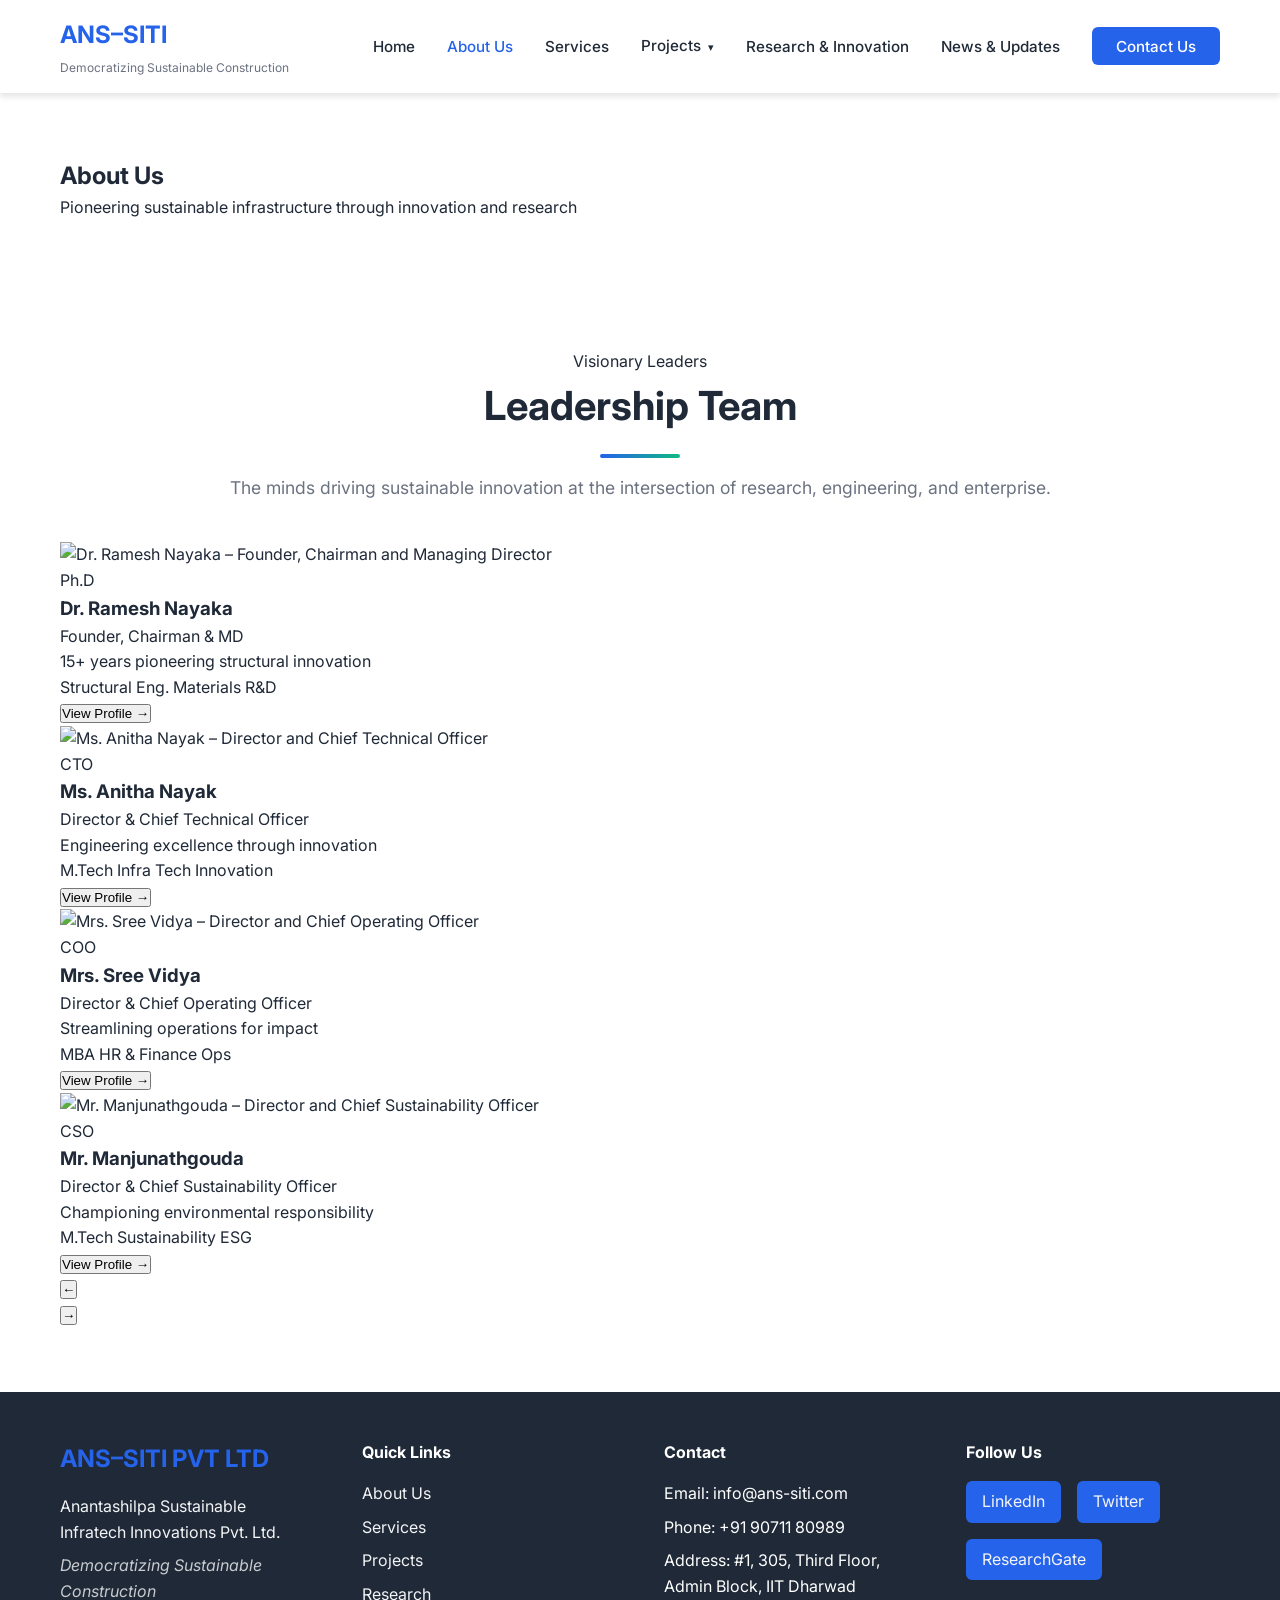
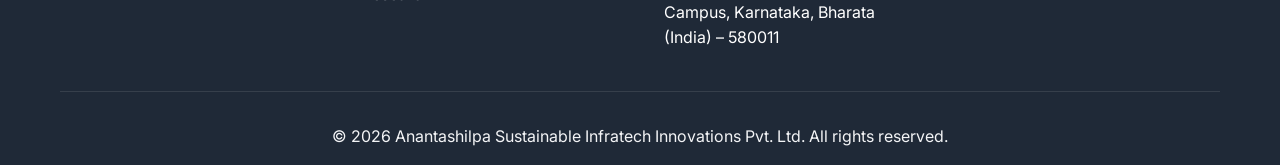
==== pages/about.html @ e318c223 "Add Projects dropdown with direct Products gallery link" ====
<!DOCTYPE html>
<html lang="en">
<head>
    <meta charset="UTF-8">
    <meta name="viewport" content="width=device-width, initial-scale=1.0">
    <title>About Us | ANS-SITI</title>
    <link rel="stylesheet" href="../css/styles.css">
    <link rel="stylesheet" href="../css/pages.css">
    <link href="https://fonts.googleapis.com/css2?family=Inter:wght@300;400;500;600;700&display=swap" rel="stylesheet">
</head>
<body>
    <!-- Navigation -->
    <nav class="navbar">
        <div class="container">
            <div class="nav-wrapper">
                <div class="logo">
                    <h2>ANS–SITI</h2>
                    <span class="logo-subtitle">Democratizing Sustainable Construction</span>
                </div>
                <ul class="nav-links">
                    <li><a href="../index.html">Home</a></li>
                    <li><a href="about.html" class="active">About Us</a></li>
                    <li><a href="services.html">Services</a></li>
                    <li class="projects-nav-item">
                        <details class="projects-menu">
                            <summary>Projects <span aria-hidden="true">▾</span></summary>
                            <div class="projects-options">
                                <a href="projects.html">Projects</a>
                                <a href="../index.html#products">Products</a>
                            </div>
                        </details>
                    </li>
                    <li><a href="research.html">Research & Innovation</a></li>
                    <li><a href="news.html">News & Updates</a></li>
                    <li><a href="contact.html" class="btn-contact">Contact Us</a></li>
                </ul>
                <div class="hamburger">
                    <span></span>
                    <span></span>
                    <span></span>
                </div>
            </div>
        </div>
    </nav>

    <!-- Page Header -->
    <section class="page-header">
        <div class="container">
            <h1>About Us</h1>
            <p>Pioneering sustainable infrastructure through innovation and research</p>
        </div>
    </section>

    <!-- ═══════════════════════════════════════════════════════════
         LEADERSHIP TEAM SECTION — Premium Futuristic Design
    ════════════════════════════════════════════════════════════════ -->
    <section class="leadership-section" id="leadership">
        <!-- Ambient background particles -->
        <div class="ldr-particles" aria-hidden="true">
            <span></span><span></span><span></span><span></span>
            <span></span><span></span><span></span><span></span>
        </div>

        <div class="container">
            <div class="section-header ldr-header">
                <p class="ldr-eyebrow">Visionary Leaders</p>
                <h2>Leadership Team</h2>
                <div class="divider"></div>
                <p class="section-subtitle">The minds driving sustainable innovation at the intersection of research, engineering, and enterprise.</p>
            </div>

            <!-- Desktop: 4-column row | Tablet/Mobile: carousel -->
            <div class="ldr-track-wrapper">
                <div class="ldr-track" id="ldrTrack">

                    <!-- ── Card 1 · Dr. Ramesh Nayaka ── -->
                    <article class="ldr-card" data-member="0" tabindex="0" role="button" aria-label="View profile of Dr. Ramesh Nayaka">
                        <div class="ldr-card-glow" aria-hidden="true"></div>
                        <div class="ldr-card-inner">
                            <div class="ldr-avatar-wrap">
                                <div class="ldr-avatar-ring" aria-hidden="true"></div>
                                <div class="ldr-avatar-ring ldr-avatar-ring--2" aria-hidden="true"></div>
                                <div class="ldr-avatar-img">
                                    <img src="../images/ramesh.jpg" alt="Dr. Ramesh Nayaka – Founder, Chairman and Managing Director">
                                </div>
                                <div class="ldr-avatar-badge">
                                    <span>Ph.D</span>
                                </div>
                            </div>
                            <div class="ldr-card-body">
                                <h3 class="ldr-name">Dr. Ramesh Nayaka</h3>
                                <p class="ldr-role">Founder, Chairman &amp; MD</p>
                                <p class="ldr-tagline">15+ years pioneering structural innovation</p>
                                <div class="ldr-tags">
                                    <span>Structural Eng.</span>
                                    <span>Materials</span>
                                    <span>R&amp;D</span>
                                </div>
                                <button class="ldr-view-btn" aria-label="View full profile">
                                    View Profile <span aria-hidden="true">→</span>
                                </button>
                            </div>
                        </div>
                    </article>

                    <!-- ── Card 2 · Ms. Anitha Nayak ── -->
                    <article class="ldr-card" data-member="1" tabindex="0" role="button" aria-label="View profile of Ms. Anitha Nayak">
                        <div class="ldr-card-glow" aria-hidden="true"></div>
                        <div class="ldr-card-inner">
                            <div class="ldr-avatar-wrap">
                                <div class="ldr-avatar-ring" aria-hidden="true"></div>
                                <div class="ldr-avatar-ring ldr-avatar-ring--2" aria-hidden="true"></div>
                                <div class="ldr-avatar-img">
                                    <img src="../images/anitha.jpg" alt="Ms. Anitha Nayak – Director and Chief Technical Officer">
                                </div>
                                <div class="ldr-avatar-badge">
                                    <span>CTO</span>
                                </div>
                            </div>
                            <div class="ldr-card-body">
                                <h3 class="ldr-name">Ms. Anitha Nayak</h3>
                                <p class="ldr-role">Director &amp; Chief Technical Officer</p>
                                <p class="ldr-tagline">Engineering excellence through innovation</p>
                                <div class="ldr-tags">
                                    <span>M.Tech</span>
                                    <span>Infra Tech</span>
                                    <span>Innovation</span>
                                </div>
                                <button class="ldr-view-btn" aria-label="View full profile">
                                    View Profile <span aria-hidden="true">→</span>
                                </button>
                            </div>
                        </div>
                    </article>

                    <!-- ── Card 3 · Mrs. Sree Vidya ── -->
                    <article class="ldr-card" data-member="2" tabindex="0" role="button" aria-label="View profile of Mrs. Sree Vidya">
                        <div class="ldr-card-glow" aria-hidden="true"></div>
                        <div class="ldr-card-inner">
                            <div class="ldr-avatar-wrap">
                                <div class="ldr-avatar-ring" aria-hidden="true"></div>
                                <div class="ldr-avatar-ring ldr-avatar-ring--2" aria-hidden="true"></div>
                                <div class="ldr-avatar-img">
                                    <img src="../images/vidya.jpg" alt="Mrs. Sree Vidya – Director and Chief Operating Officer">
                                </div>
                                <div class="ldr-avatar-badge">
                                    <span>COO</span>
                                </div>
                            </div>
                            <div class="ldr-card-body">
                                <h3 class="ldr-name">Mrs. Sree Vidya</h3>
                                <p class="ldr-role">Director &amp; Chief Operating Officer</p>
                                <p class="ldr-tagline">Streamlining operations for impact</p>
                                <div class="ldr-tags">
                                    <span>MBA</span>
                                    <span>HR &amp; Finance</span>
                                    <span>Ops</span>
                                </div>
                                <button class="ldr-view-btn" aria-label="View full profile">
                                    View Profile <span aria-hidden="true">→</span>
                                </button>
                            </div>
                        </div>
                    </article>

                    <!-- ── Card 4 · Mr. Manjunathgouda ── -->
                    <article class="ldr-card" data-member="3" tabindex="0" role="button" aria-label="View profile of Mr. Manjunathgouda">
                        <div class="ldr-card-glow" aria-hidden="true"></div>
                        <div class="ldr-card-inner">
                            <div class="ldr-avatar-wrap">
                                <div class="ldr-avatar-ring" aria-hidden="true"></div>
                                <div class="ldr-avatar-ring ldr-avatar-ring--2" aria-hidden="true"></div>
                                <div class="ldr-avatar-img">
                                    <img src="../images/manjunathgouda.jpg" alt="Mr. Manjunathgouda – Director and Chief Sustainability Officer">
                                </div>
                                <div class="ldr-avatar-badge">
                                    <span>CSO</span>
                                </div>
                            </div>
                            <div class="ldr-card-body">
                                <h3 class="ldr-name">Mr. Manjunathgouda</h3>
                                <p class="ldr-role">Director &amp; Chief Sustainability Officer</p>
                                <p class="ldr-tagline">Championing environmental responsibility</p>
                                <div class="ldr-tags">
                                    <span>M.Tech</span>
                                    <span>Sustainability</span>
                                    <span>ESG</span>
                                </div>
                                <button class="ldr-view-btn" aria-label="View full profile">
                                    View Profile <span aria-hidden="true">→</span>
                                </button>
                            </div>
                        </div>
                    </article>

                </div><!-- /ldr-track -->

                <!-- Carousel controls (visible on mobile/tablet only) -->
                <div class="ldr-carousel-controls" aria-label="Carousel navigation">
                    <button class="ldr-prev" id="ldrPrev" aria-label="Previous member">&#8592;</button>
                    <div class="ldr-dots" id="ldrDots" role="tablist"></div>
                    <button class="ldr-next" id="ldrNext" aria-label="Next member">&#8594;</button>
                </div>
            </div><!-- /ldr-track-wrapper -->
        </div><!-- /container -->
    </section>
    <!-- ═══════════════════════════════════════════════════════════ -->


    <!-- ═══════════════════════════════════════════════════════════
         PROFILE MODAL
    ════════════════════════════════════════════════════════════════ -->
    <div class="ldr-modal-overlay" id="ldrModal" role="dialog" aria-modal="true" aria-label="Leader profile" hidden>
        <div class="ldr-modal-panel">
            <button class="ldr-modal-close" id="ldrModalClose" aria-label="Close profile">
                <svg viewBox="0 0 24 24" fill="none" stroke="currentColor" stroke-width="2" aria-hidden="true"><line x1="18" y1="6" x2="6" y2="18"/><line x1="6" y1="6" x2="18" y2="18"/></svg>
            </button>

            <!-- ── Hero ── -->
            <div class="ldr-modal-hero" id="ldrModalHero">
                <div class="ldr-modal-avatar" id="ldrModalAvatar"></div>
                <div class="ldr-modal-hero-info">
                    <p class="ldr-modal-eyebrow" id="ldrModalEyebrow"></p>
                    <h2 class="ldr-modal-name" id="ldrModalName"></h2>
                    <p class="ldr-modal-position" id="ldrModalPosition"></p>
                    <p class="ldr-modal-quote" id="ldrModalQuote"></p>
                </div>
            </div>

            <!-- ── Tab navigation ── -->
            <nav class="ldr-modal-tabs" role="tablist" aria-label="Profile sections">
                <button class="ldr-tab active" data-tab="bio" role="tab" aria-selected="true">Biography</button>
                <button class="ldr-tab" data-tab="education" role="tab" aria-selected="false">Education</button>
                <button class="ldr-tab" data-tab="experience" role="tab" aria-selected="false">Experience</button>
                <button class="ldr-tab" data-tab="research" role="tab" aria-selected="false">Research</button>
                <button class="ldr-tab" data-tab="achievements" role="tab" aria-selected="false">Achievements</button>
                <button class="ldr-tab" data-tab="contact" role="tab" aria-selected="false">Contact</button>
            </nav>

            <!-- ── Tab panels ── -->
            <div class="ldr-modal-content">

                <!-- Biography -->
                <div class="ldr-tab-panel active" id="tab-bio" role="tabpanel">
                    <div class="ldr-bio-text" id="ldrBioText"></div>
                    <div class="ldr-bio-pillars" id="ldrBioPillars"></div>
                </div>

                <!-- Education -->
                <div class="ldr-tab-panel" id="tab-education" role="tabpanel">
                    <div class="ldr-timeline" id="ldrEducation"></div>
                </div>

                <!-- Experience -->
                <div class="ldr-tab-panel" id="tab-experience" role="tabpanel">
                    <div class="ldr-timeline" id="ldrExperience"></div>
                </div>

                <!-- Research & Innovation -->
                <div class="ldr-tab-panel" id="tab-research" role="tabpanel">
                    <div class="ldr-research-grid" id="ldrResearch"></div>
                </div>

                <!-- Achievements -->
                <div class="ldr-tab-panel" id="tab-achievements" role="tabpanel">
                    <div class="ldr-achieve-grid" id="ldrAchievements"></div>
                </div>

                <!-- Contact -->
                <div class="ldr-tab-panel" id="tab-contact" role="tabpanel">
                    <div class="ldr-contact-grid" id="ldrContact"></div>
                </div>

            </div><!-- /ldr-modal-content -->
        </div><!-- /ldr-modal-panel -->
    </div>
    <!-- ═══════════════════════════════════════════════════════════ -->


    <!-- Footer -->
    <footer class="footer">
        <div class="container">
            <div class="footer-content">
                <div class="footer-section">
                    <h3>ANS–SITI PVT LTD</h3>
                    <p>Anantashilpa Sustainable Infratech Innovations Pvt. Ltd.</p>
                    <p class="footer-tagline">Democratizing Sustainable Construction</p>
                </div>
                <div class="footer-section">
                    <h4>Quick Links</h4>
                    <ul>
                        <li><a href="about.html">About Us</a></li>
                        <li><a href="services.html">Services</a></li>
                        <li><a href="projects.html">Projects</a></li>
                        <li><a href="research.html">Research</a></li>
                    </ul>
                </div>
                <div class="footer-section">
                    <h4>Contact</h4>
                    <ul>
                        <li>Email: info@ans-siti.com</li>
                        <li>Phone: +91 90711 80989</li>
                        <li>Address: #1, 305, Third Floor, Admin Block, IIT Dharwad Campus, Karnataka, Bharata (India) – 580011</li>
                    </ul>
                </div>
                <div class="footer-section">
                    <h4>Follow Us</h4>
                    <div class="social-links">
                        <a href="https://in.linkedin.com/company/ans-siti" class="social-icon" target="_blank" rel="noopener noreferrer">LinkedIn</a>
                        <a href="#" class="social-icon">Twitter</a>
                        <a href="#" class="social-icon">ResearchGate</a>
                    </div>
                </div>
            </div>
            <div class="footer-bottom">
                <p>&copy; 2026 Anantashilpa Sustainable Infratech Innovations Pvt. Ltd. All rights reserved.</p>
            </div>
        </div>
    </footer>

    <script src="../js/script.js"></script>
    <script src="../js/leadership.js"></script>
</body>
</html>
---- css/styles.css ----
/* Global Styles */
* {
    margin: 0;
    padding: 0;
    box-sizing: border-box;
}

:root {
    --primary-blue: #2563eb;
    --secondary-blue: #1e40af;
    --light-blue: #dbeafe;
    --primary-green: #10b981;
    --dark-green: #059669;
    --light-green: #d1fae5;
    --grey-dark: #1f2937;
    --grey-medium: #6b7280;
    --grey-light: #f3f4f6;
    --white: #ffffff;
    --shadow: 0 4px 6px rgba(0, 0, 0, 0.1);
    --shadow-lg: 0 10px 25px rgba(0, 0, 0, 0.15);
}

body {
    font-family: 'Inter', sans-serif;
    color: var(--grey-dark);
    line-height: 1.6;
    overflow-x: hidden;
}

.container {
    max-width: 1200px;
    margin: 0 auto;
    padding: 0 20px;
}

/* Navigation */
.navbar {
    background: var(--white);
    box-shadow: var(--shadow);
    position: sticky;
    top: 0;
    z-index: 1000;
    transition: all 0.3s ease;
}

.nav-wrapper {
    display: flex;
    justify-content: space-between;
    align-items: center;
    padding: 1rem 0;
}

.logo h2 {
    color: var(--primary-blue);
    font-size: 1.5rem;
    font-weight: 700;
    margin-bottom: 0.2rem;
}

.logo-subtitle {
    font-size: 0.75rem;
    color: var(--grey-medium);
    display: block;
}

.nav-links {
    display: flex;
    list-style: none;
    gap: 2rem;
    align-items: center;
}

.nav-links a {
    text-decoration: none;
    color: var(--grey-dark);
    font-weight: 500;
    transition: color 0.3s ease;
    font-size: 0.95rem;
}

.nav-links a:hover,
.nav-links a.active {
    color: var(--primary-blue);
}

.btn-contact {
    background: var(--primary-blue);
    color: var(--white) !important;
    padding: 0.6rem 1.5rem;
    border-radius: 6px;
    transition: all 0.3s ease;
}

.btn-contact:hover {
    background: var(--secondary-blue);
    transform: translateY(-2px);
}

.hamburger {
    display: none;
    flex-direction: column;
    cursor: pointer;
    gap: 4px;
}

.hamburger span {
    width: 25px;
    height: 3px;
    background: var(--grey-dark);
    transition: all 0.3s ease;
}

/* Hero Section */
.hero {
    background: linear-gradient(135deg, rgba(37, 99, 235, 0.95), rgba(16, 185, 129, 0.85)),
                url('https://images.unsplash.com/photo-1503387762-592deb58ef4e?w=1600&h=900&fit=crop') center/cover;
    min-height: 500px;
    display: flex;
    align-items: center;
    position: relative;
    color: var(--white);
    padding: 4rem 0;
}

.hero-content {
    text-align: center;
    max-width: 900px;
    margin: 0 auto;
}

.hero h1 {
    font-size: 3rem;
    font-weight: 700;
    margin-bottom: 1.5rem;
    line-height: 1.2;
}

.hero-description {
    font-size: 1.2rem;
    margin-bottom: 1rem;
    opacity: 0.95;
    line-height: 1.7;
}

.hero-mission {
    font-size: 1.1rem;
    margin-bottom: 0;
    opacity: 0.9;
    font-weight: 500;
    line-height: 1.6;
}

.hero p {
    font-size: 1.25rem;
    margin-bottom: 2rem;
    opacity: 0.95;
}

.hero-buttons {
    display: flex;
    gap: 1rem;
    justify-content: center;
    flex-wrap: wrap;
}

/* Core Focus Areas Section */
.focus-areas-section {
    background: var(--white);
    padding: 3.5rem 0;
}

.focus-grid {
    display: grid;
    grid-template-columns: repeat(auto-fit, minmax(260px, 1fr));
    gap: 2rem;
}

.focus-card {
    background: var(--grey-light);
    padding: 2rem 1.75rem;
    border-radius: 10px;
    transition: all 0.3s ease;
    border-left: 4px solid var(--primary-blue);
    position: relative;
}

.focus-card:hover {
    transform: translateY(-5px);
    box-shadow: var(--shadow-lg);
    border-left-color: var(--primary-green);
}

.focus-number {
    font-size: 2.5rem;
    font-weight: 700;
    color: var(--primary-blue);
    opacity: 0.15;
    position: absolute;
    top: 1rem;
    right: 1.5rem;
    line-height: 1;
}

.focus-card h3 {
    color: var(--grey-dark);
    margin-bottom: 0.75rem;
    font-size: 1.15rem;
    font-weight: 600;
    line-height: 1.4;
}

.focus-card p {
    color: var(--grey-medium);
    line-height: 1.6;
    font-size: 0.95rem;
}

/* Buttons */
.btn {
    display: inline-block;
    padding: 0.875rem 2rem;
    border-radius: 6px;
    text-decoration: none;
    font-weight: 600;
    transition: all 0.3s ease;
    border: 2px solid transparent;
}

.btn-primary {
    background: var(--white);
    color: var(--primary-blue);
}

.btn-primary:hover {
    transform: translateY(-3px);
    box-shadow: var(--shadow-lg);
}

.btn-secondary {
    background: transparent;
    color: var(--white);
    border: 2px solid var(--white);
}

.btn-secondary:hover {
    background: var(--white);
    color: var(--primary-blue);
}

.btn-outline {
    background: transparent;
    color: var(--primary-blue);
    border: 2px solid var(--primary-blue);
}

.btn-outline:hover {
    background: var(--primary-blue);
    color: var(--white);
}

.btn-small {
    padding: 0.5rem 1.25rem;
    font-size: 0.9rem;
}

/* Animations */
.fade-in {
    animation: fadeIn 1s ease-in;
}

.fade-in-delay {
    animation: fadeIn 1s ease-in 0.3s both;
}

.fade-in-delay-2 {
    animation: fadeIn 1s ease-in 0.6s both;
}

@keyframes fadeIn {
    from {
        opacity: 0;
        transform: translateY(20px);
    }
    to {
        opacity: 1;
        transform: translateY(0);
    }
}

/* Section Styles */
section {
    padding: 4rem 0;
}

.section-header {
    text-align: center;
    margin-bottom: 2.5rem;
}

.section-header h2 {
    font-size: 2.5rem;
    color: var(--grey-dark);
    margin-bottom: 1rem;
}

.section-subtitle {
    color: var(--grey-medium);
    font-size: 1.1rem;
    margin-top: 1rem;
}

.divider {
    width: 80px;
    height: 4px;
    background: linear-gradient(to right, var(--primary-blue), var(--primary-green));
    margin: 0 auto;
    border-radius: 2px;
}

.divider-left {
    width: 80px;
    height: 4px;
    background: linear-gradient(to right, var(--primary-blue), var(--primary-green));
    margin: 1rem 0 1.5rem 0;
    border-radius: 2px;
}

/* Introduction Section */
.intro-section {
    background: var(--white);
}

.intro-text {
    font-size: 1.15rem;
    line-height: 1.8;
    color: var(--grey-medium);
    text-align: center;
    max-width: 900px;
    margin: 0 auto 3rem;
}

.intro-stats {
    display: grid;
    grid-template-columns: repeat(auto-fit, minmax(200px, 1fr));
    gap: 2rem;
    margin-top: 3rem;
}

.stat-card {
    text-align: center;
    padding: 2rem;
    background: var(--grey-light);
    border-radius: 10px;
    transition: all 0.3s ease;
}

.stat-card:hover {
    transform: translateY(-5px);
    box-shadow: var(--shadow-lg);
}

.stat-card h3 {
    font-size: 2.5rem;
    color: var(--primary-blue);
    margin-bottom: 0.5rem;
}

.stat-card p {
    color: var(--grey-medium);
    font-weight: 500;
}

/* Highlights Section */
.highlights-section {
    background: var(--grey-light);
}

.highlights-grid {
    display: grid;
    grid-template-columns: repeat(auto-fit, minmax(250px, 1fr));
    gap: 2rem;
}

.highlight-card {
    background: var(--white);
    padding: 2rem;
    border-radius: 10px;
    text-align: center;
    transition: all 0.3s ease;
    border: 2px solid transparent;
}

.highlight-card:hover {
    transform: translateY(-5px);
    box-shadow: var(--shadow-lg);
    border-color: var(--primary-blue);
}

.highlight-icon {
    font-size: 3rem;
    margin-bottom: 1rem;
}

.highlight-card h3 {
    color: var(--grey-dark);
    margin-bottom: 1rem;
    font-size: 1.25rem;
}

.highlight-card p {
    color: var(--grey-medium);
    line-height: 1.6;
}

/* Projects Showcase */
.projects-showcase {
    background: var(--white);
}

.projects-grid {
    display: grid;
    grid-template-columns: repeat(auto-fit, minmax(320px, 1fr));
    gap: 2rem;
    margin-bottom: 3rem;
}

.project-card {
    background: var(--white);
    border-radius: 10px;
    overflow: hidden;
    box-shadow: var(--shadow);
    transition: all 0.3s ease;
}

.project-card:hover {
    transform: translateY(-8px);
    box-shadow: var(--shadow-lg);
}

.project-image {
    position: relative;
    overflow: hidden;
    height: 250px;
}

.project-image img {
    width: 100%;
    height: 100%;
    object-fit: cover;
    transition: transform 0.3s ease;
}

.project-card:hover .project-image img {
    transform: scale(1.1);
}

.project-overlay {
    position: absolute;
    top: 0;
    left: 0;
    right: 0;
    bottom: 0;
    background: rgba(37, 99, 235, 0.9);
    display: flex;
    align-items: center;
    justify-content: center;
    opacity: 0;
    transition: opacity 0.3s ease;
}

.project-card:hover .project-overlay {
    opacity: 1;
}

.project-info {
    padding: 1.5rem;
}

.project-info h3 {
    color: var(--grey-dark);
    margin-bottom: 0.5rem;
    font-size: 1.25rem;
}

.project-info p {
    color: var(--grey-medium);
}

/* Research Section */
.research-section {
    background: var(--light-blue);
}

.research-content {
    display: grid;
    grid-template-columns: 1fr 1fr;
    gap: 4rem;
    align-items: center;
}

.research-text h2 {
    font-size: 2.25rem;
    color: var(--grey-dark);
    margin-bottom: 1rem;
}

.research-text p {
    color: var(--grey-medium);
    font-size: 1.1rem;
    margin-bottom: 1.5rem;
    line-height: 1.8;
}

.research-list {
    list-style: none;
    margin: 2rem 0;
}

.research-list li {
    padding: 0.75rem 0;
    padding-left: 2rem;
    position: relative;
    color: var(--grey-dark);
    font-weight: 500;
}

.research-list li:before {
    content: "✓";
    position: absolute;
    left: 0;
    color: var(--primary-green);
    font-weight: bold;
    font-size: 1.2rem;
}

.research-image {
    border-radius: 10px;
    overflow: hidden;
    box-shadow: var(--shadow-lg);
}

.research-image img {
    width: 100%;
    height: 100%;
    object-fit: cover;
}

/* News Preview */
.news-preview {
    background: var(--white);
}

.news-grid {
    display: grid;
    grid-template-columns: repeat(auto-fit, minmax(300px, 1fr));
    gap: 2rem;
    margin-bottom: 3rem;
}

.news-card {
    background: var(--grey-light);
    padding: 2rem;
    border-radius: 10px;
    transition: all 0.3s ease;
    border-left: 4px solid var(--primary-blue);
}

.news-card:hover {
    transform: translateY(-5px);
    box-shadow: var(--shadow-lg);
}

.news-badge {
    display: inline-block;
    background: var(--primary-green);
    color: var(--white);
    padding: 0.25rem 0.75rem;
    border-radius: 20px;
    font-size: 0.85rem;
    font-weight: 600;
    margin-bottom: 1rem;
}

.news-date {
    color: var(--grey-medium);
    font-size: 0.9rem;
    margin-bottom: 1rem;
}

.news-card h3 {
    color: var(--grey-dark);
    margin-bottom: 1rem;
    font-size: 1.25rem;
    line-height: 1.4;
}

.news-card p {
    color: var(--grey-medium);
    margin-bottom: 1rem;
    line-height: 1.6;
}

.news-link {
    color: var(--primary-blue);
    text-decoration: none;
    font-weight: 600;
    transition: color 0.3s ease;
}

.news-link:hover {
    color: var(--secondary-blue);
}

.section-cta {
    text-align: center;
    margin-top: 2rem;
}

/* Footer */
.footer {
    background: var(--grey-dark);
    color: var(--white);
    padding: 3rem 0 1rem;
}

.footer-content {
    display: grid;
    grid-template-columns: repeat(auto-fit, minmax(250px, 1fr));
    gap: 3rem;
    margin-bottom: 2rem;
}

.footer-section h3 {
    font-size: 1.5rem;
    margin-bottom: 1rem;
    color: var(--primary-blue);
}

.footer-section h4 {
    margin-bottom: 1rem;
    color: var(--white);
}

.footer-section p {
    color: var(--grey-light);
    margin-bottom: 0.5rem;
}

.footer-tagline {
    font-style: italic;
    opacity: 0.8;
}

.footer-section ul {
    list-style: none;
}

.footer-section ul li {
    margin-bottom: 0.5rem;
}

.footer-section a {
    color: var(--grey-light);
    text-decoration: none;
    transition: color 0.3s ease;
}

.footer-section a:hover {
    color: var(--primary-blue);
}

.social-links {
    display: flex;
    gap: 1rem;
    flex-wrap: wrap;
}

.social-icon {
    background: var(--primary-blue);
    padding: 0.5rem 1rem;
    border-radius: 6px;
    transition: all 0.3s ease;
}

.social-icon:hover {
    background: var(--primary-green);
    transform: translateY(-3px);
}

.footer-bottom {
    text-align: center;
    padding-top: 2rem;
    border-top: 1px solid rgba(255, 255, 255, 0.1);
    color: var(--grey-light);
}

/* Responsive Design */
@media (max-width: 968px) {
    .nav-links {
        position: fixed;
        left: -100%;
        top: 70px;
        flex-direction: column;
        background: var(--white);
        width: 100%;
        text-align: center;
        transition: 0.3s;
        box-shadow: var(--shadow);
        padding: 2rem 0;
    }

    .nav-links.active {
        left: 0;
    }

    .hamburger {
        display: flex;
    }

    .hero h1 {
        font-size: 2.25rem;
    }

    .hero-description {
        font-size: 1.05rem;
    }

    .hero-mission {
        font-size: 1rem;
    }

    .hero p {
        font-size: 1rem;
    }

    .section-header h2 {
        font-size: 2rem;
    }

    .research-content {
        grid-template-columns: 1fr;
    }

    .research-image {
        order: -1;
    }
}

@media (max-width: 640px) {
    .hero h1 {
        font-size: 1.85rem;
    }

    .hero-description {
        font-size: 1rem;
    }

    .hero-mission {
        font-size: 0.95rem;
    }

    .intro-stats {
        grid-template-columns: repeat(2, 1fr);
    }

    .hero-buttons {
        flex-direction: column;
    }

    .focus-grid {
        grid-template-columns: 1fr;
    }
}

/* Projects menu: project page and product gallery */
.nav-links .projects-nav-item { position: relative; }
.projects-menu > summary { list-style: none; cursor: pointer; font-size: .95rem; font-weight: 500; color: var(--grey-dark); white-space: nowrap; }
.projects-menu > summary::-webkit-details-marker { display: none; }
.projects-menu > summary:hover, .projects-menu > summary.active, .projects-menu[open] > summary { color: var(--primary-blue); }
.projects-menu > summary:focus-visible { outline: 2px solid var(--primary-blue); outline-offset: 5px; border-radius: 3px; }
.projects-menu > summary span { font-size: .75em; margin-left: .2rem; }
.projects-options { position: absolute; top: calc(100% + .75rem); left: 0; min-width: 160px; padding: .5rem; background: var(--white); border: 1px solid var(--grey-light); border-radius: 8px; box-shadow: var(--shadow-lg); z-index: 1001; }
.projects-options a { display: block; padding: .65rem .85rem; border-radius: 5px; white-space: nowrap; }
.projects-options a:hover, .projects-options a:focus-visible { background: var(--light-blue); color: var(--primary-blue); }
#products { scroll-margin-top: 120px; }
@media (max-width: 968px) {
    .projects-options { position: static; margin-top: .6rem; box-shadow: none; background: var(--grey-light); }
}
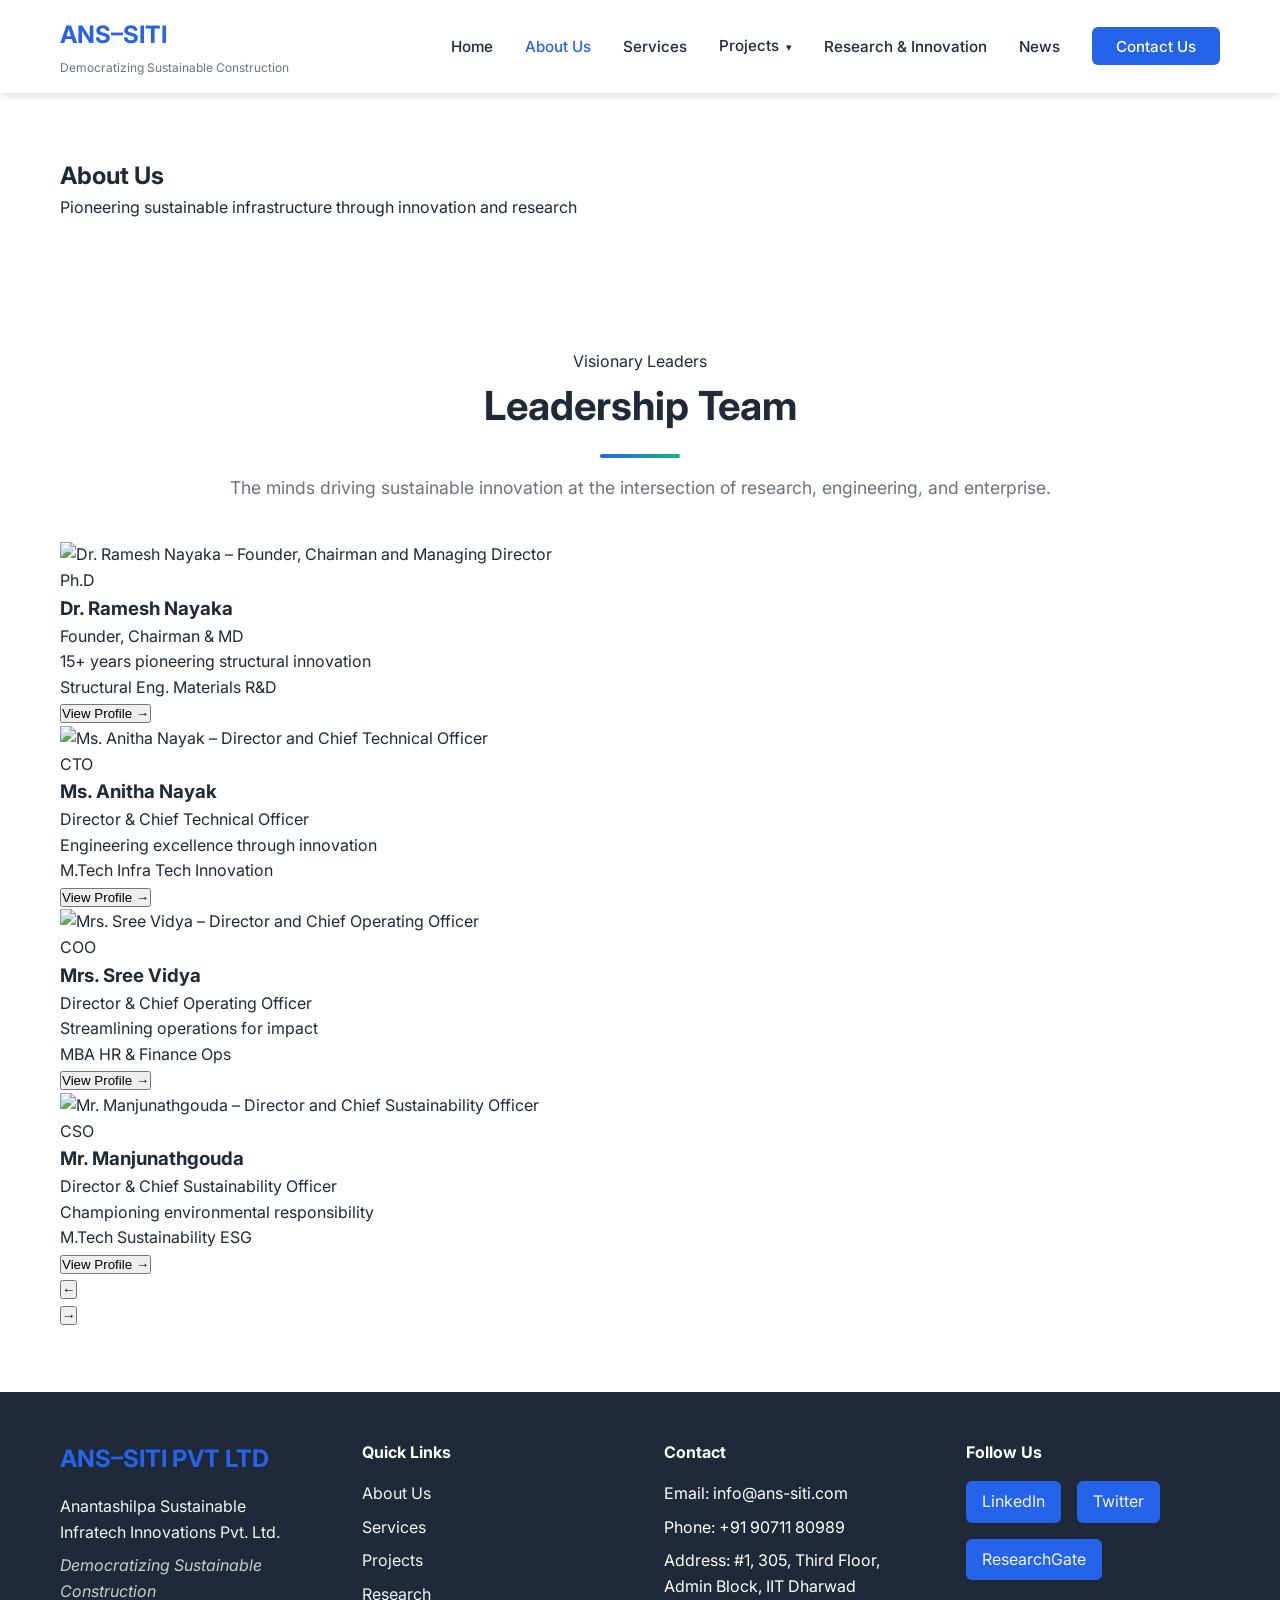
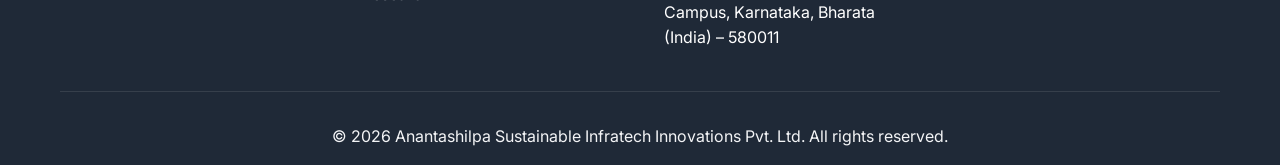
==== commit 69829c30: "Rename navigation label from News & Updates to News" ====
--- a/pages/about.html
+++ b/pages/about.html
@@ -3,10 +3,49 @@
 <head>
     <meta charset="UTF-8">
     <meta name="viewport" content="width=device-width, initial-scale=1.0">
-    <title>About Us | ANS-SITI</title>
+    <title>About ANS-SITI | Leadership at IIT Dharwad</title>
+    <meta name="description" content="Meet the ANS-SITI leadership team working on sustainable construction materials, infrastructure innovation and 3D concrete printing at IIT Dharwad.">
+    <link rel="canonical" href="https://www.ans-siti.com/pages/about.html">
+    <meta property="og:type" content="website">
+    <meta property="og:site_name" content="ANS-SITI">
+    <meta property="og:title" content="About ANS-SITI | Leadership at IIT Dharwad">
+    <meta property="og:description" content="Meet the ANS-SITI leadership team working on sustainable construction materials, infrastructure innovation and 3D concrete printing at IIT Dharwad.">
+    <meta property="og:url" content="https://www.ans-siti.com/pages/about.html">
+    <meta name="twitter:card" content="summary">
+    <script type="application/ld+json">
+{
+  "@context": "https://schema.org",
+  "@graph": [
+    {
+      "@type": "BreadcrumbList",
+      "itemListElement": [
+        {
+          "@type": "ListItem",
+          "position": 1,
+          "name": "Home",
+          "item": "https://www.ans-siti.com/"
+        },
+        {
+          "@type": "ListItem",
+          "position": 2,
+          "name": "About Us",
+          "item": "https://www.ans-siti.com/pages/about.html"
+        }
+      ]
+    }
+  ]
+}
+    </script>
     <link rel="stylesheet" href="../css/styles.css">
     <link rel="stylesheet" href="../css/pages.css">
     <link href="https://fonts.googleapis.com/css2?family=Inter:wght@300;400;500;600;700&display=swap" rel="stylesheet">
+    <meta name="robots" content="index, follow, max-image-preview:large">
+    <meta property="og:image" content="https://www.ans-siti.com/images/lanuch.ans-siti.jpg">
+    <meta property="og:image:alt" content="ANS-SITI sustainable construction at IIT Dharwad">
+    <meta name="twitter:title" content="About ANS-SITI | Leadership at IIT Dharwad">
+    <meta name="twitter:description" content="Meet the ANS-SITI leadership team working on sustainable construction materials, infrastructure innovation and 3D concrete printing at IIT Dharwad.">
+    <meta name="twitter:image" content="https://www.ans-siti.com/images/lanuch.ans-siti.jpg">
+    <link rel="describedby" href="/llms.txt" type="text/plain">
 </head>
 <body>
     <!-- Navigation -->
@@ -18,7 +57,7 @@
                     <span class="logo-subtitle">Democratizing Sustainable Construction</span>
                 </div>
                 <ul class="nav-links">
-                    <li><a href="../index.html">Home</a></li>
+                    <li><a href="/">Home</a></li>
                     <li><a href="about.html" class="active">About Us</a></li>
                     <li><a href="services.html">Services</a></li>
                     <li class="projects-nav-item">
@@ -26,12 +65,12 @@
                             <summary>Projects <span aria-hidden="true">▾</span></summary>
                             <div class="projects-options">
                                 <a href="projects.html">Projects</a>
-                                <a href="../index.html#products">Products</a>
+                                <a href="products.html">Products</a>
                             </div>
                         </details>
                     </li>
                     <li><a href="research.html">Research & Innovation</a></li>
-                    <li><a href="news.html">News & Updates</a></li>
+                    <li><a href="news.html">News</a></li>
                     <li><a href="contact.html" class="btn-contact">Contact Us</a></li>
                 </ul>
                 <div class="hamburger">
